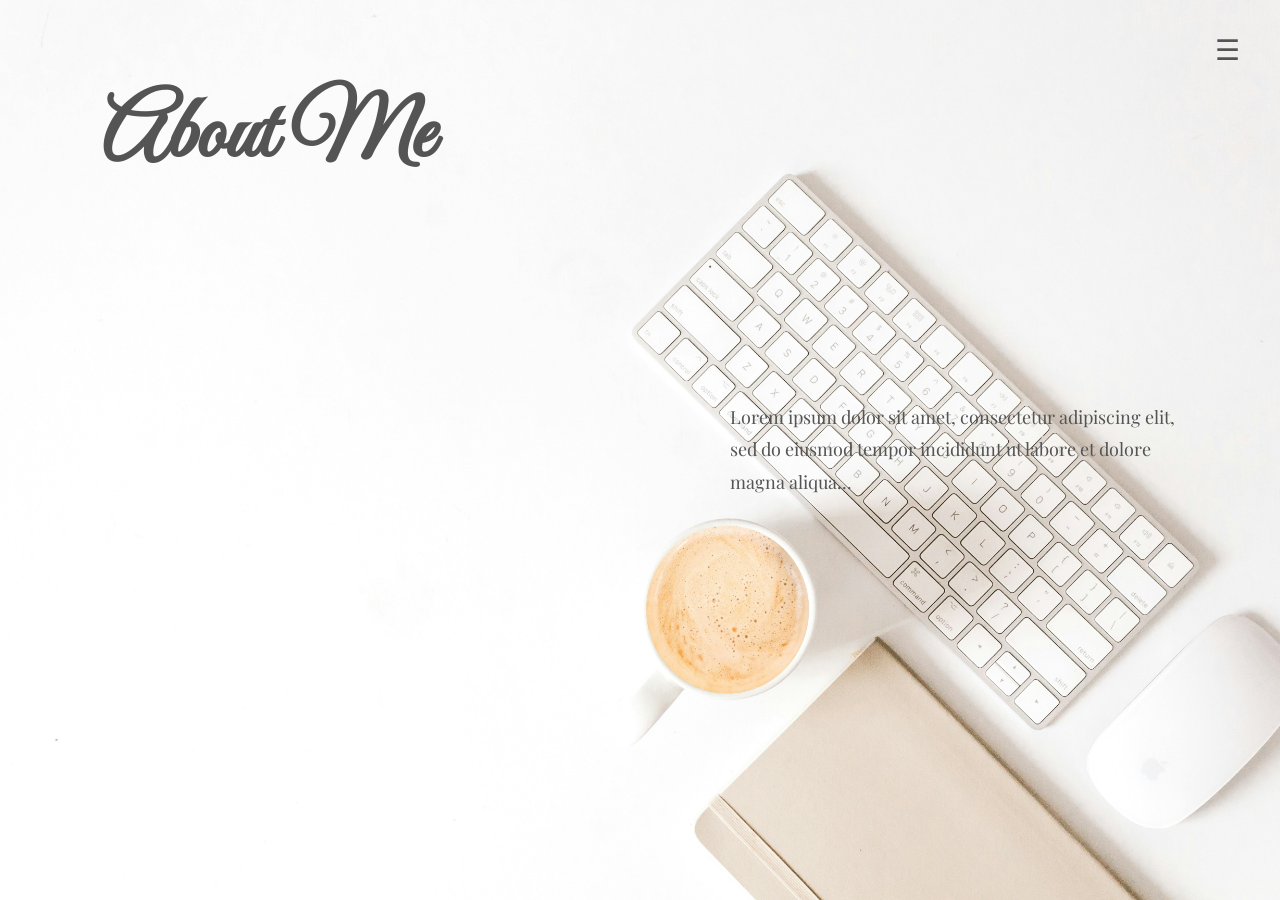
==== about-me/index.html @ 64897bf4 "restructured folder and fixed home page redirect" ====
<!DOCTYPE html>
<html lang="en">
<head>
  <meta charset="UTF-8">
  <title>About Me</title>

  <!-- Fonts -->
  <link href="https://fonts.googleapis.com/css2?family=Playfair+Display:wght@400;600&family=Great+Vibes&display=swap" rel="stylesheet">

  <!-- Global CSS -->
  <link rel="stylesheet" href="../../global/css/main.css">

  <!-- Page CSS -->
  <link rel="stylesheet" href="about-me.css">
</head>

<body>

<section class="about">

  <!-- NAV (top-right) -->
  <div class="nav">
    <div class="hamburger">☰</div>
  </div>

  <!-- LEFT TITLE -->
  <h1 class="title-script about-title">About Me</h1>

  <!-- RIGHT CONTENT -->
  <div class="about-text">
    <p>
      Lorem ipsum dolor sit amet, consectetur adipiscing elit, sed do eiusmod tempor incididunt ut labore et dolore magna aliqua...
    </p>
  </div>

</section>

</body>
</html>
---- global/css/main.css ----
* {
  margin: 0;
  padding: 0;
  box-sizing: border-box;
}

body {
  font-family: 'Playfair Display', serif;
}

/* BACKGROUND */
.home, .about {
  height: 100vh;
  background-image: url('../../assets/images/bg-img.jpg');
  background-size: cover;
  background-position: center;
  background-repeat: no-repeat;
}
/* 
.about {
  height: 100vh;
  background-image: url('../../assets/images/bg-img.jpg');
  background-size: cover;
  background-position: center;
  background-repeat: no-repeat;
  position: relative;
} */

/* TEXT CONTAINER */
.overlay-content {
  position: absolute;
  left: 10%;
  top: 50%;
  transform: translateY(-50%);
  color: #545454;
}

/* WELCOME TITLE */
.title-script {
  font-family: 'Great Vibes', cursive;
  font-size: 90px;
  margin-bottom: 40px;

  /* push slightly upward */
  position: relative;
  top: -80px;
}

/* MENU */
.menu a {
  display: block;
  text-decoration: none;
  color: #545454;
  font-size: 22px;
  margin: 18px 0;
  letter-spacing: 1px;
  transition: 0.3s;
}

/* HOVER */
.menu a:hover {
  opacity: 0.6;
}
---- about-me/about-me.css ----
/* NAV */
.nav {
  position: absolute;
  top: 30px;
  right: 40px;
}

.hamburger {
  font-size: 28px;
  color: #545454;
  cursor: pointer;
}

/* TITLE (same alignment as home) */
.about-title {
  position: absolute;
  top: 80px;
  left: 8%;
  color: #545454;
  font-size: 90px;
}

/* TEXT BLOCK (right side) */
.about-text {
  position: absolute;
  top: 50%;
  right: 8%;
  transform: translateY(-50%);
  width: 35%;
  color: #545454;
  font-size: 18px;
  line-height: 1.8;
  text-align: left;
}
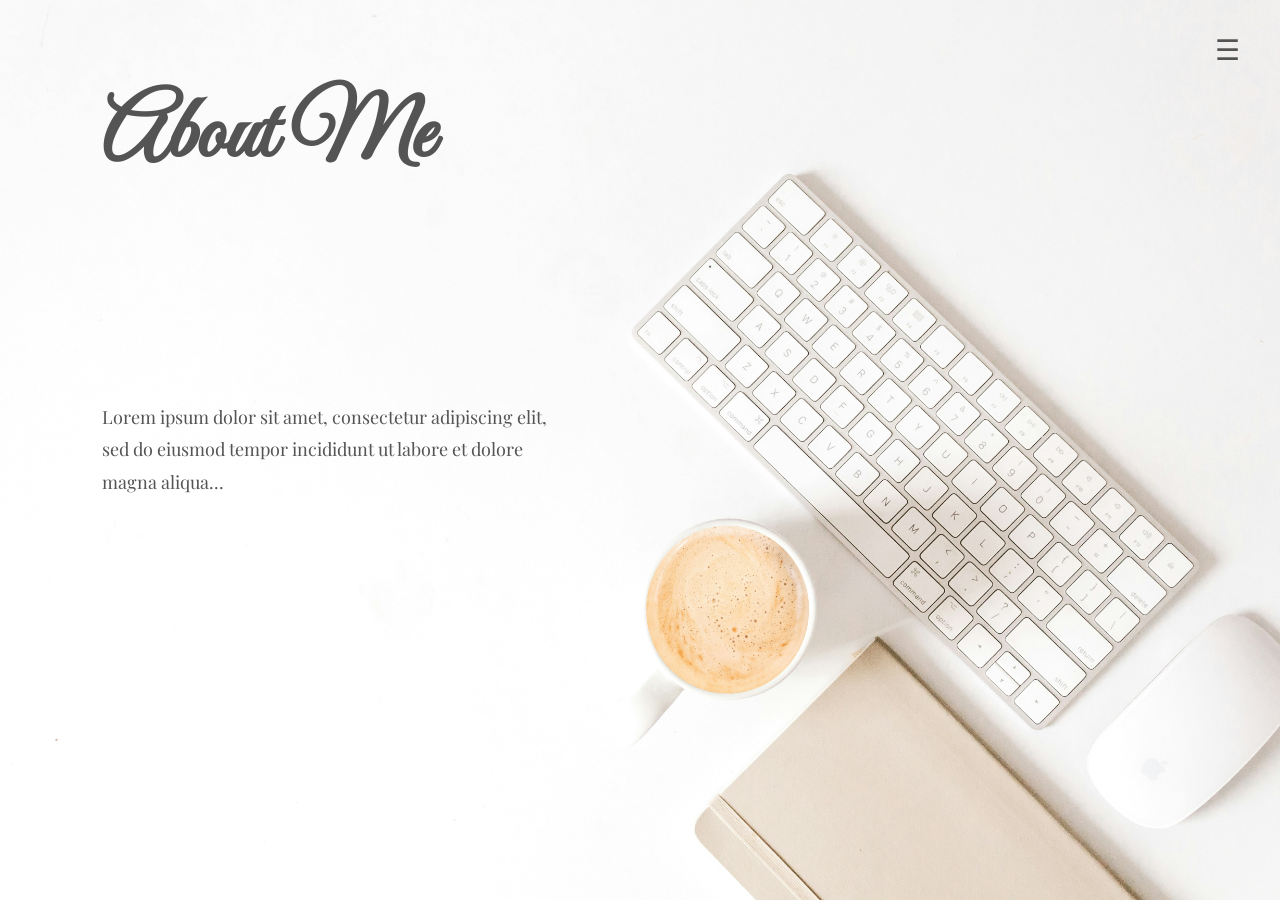
==== commit 4a372d77: "added navigation menu" ====
--- a/about-me/index.html
+++ b/about-me/index.html
@@ -12,17 +12,16 @@
 
   <!-- Page CSS -->
   <link rel="stylesheet" href="about-me.css">
+
+  <!-- Navigation CSS -->
+  <link rel="stylesheet" href="/global/css/nav.css">
 </head>
 
 <body>
+<!-- NAV -->
+<div id="nav-container"></div>
 
 <section class="about">
-
-  <!-- NAV (top-right) -->
-  <div class="nav">
-    <div class="hamburger">☰</div>
-  </div>
-
   <!-- LEFT TITLE -->
   <h1 class="title-script about-title">About Me</h1>
 
@@ -34,6 +33,7 @@
   </div>
 
 </section>
+<script src="/global/js/nav.js"></script>
 
 </body>
 </html>
--- a/global/css/main.css
+++ b/global/css/main.css
@@ -16,15 +16,10 @@
   background-position: center;
   background-repeat: no-repeat;
 }
-/* 
+
 .about {
-  height: 100vh;
-  background-image: url('../../assets/images/bg-img.jpg');
-  background-size: cover;
-  background-position: center;
-  background-repeat: no-repeat;
   position: relative;
-} */
+}
 
 /* TEXT CONTAINER */
 .overlay-content {
@@ -40,7 +35,6 @@
   font-family: 'Great Vibes', cursive;
   font-size: 90px;
   margin-bottom: 40px;
-
   /* push slightly upward */
   position: relative;
   top: -80px;
--- a/about-me/about-me.css
+++ b/about-me/about-me.css
@@ -20,11 +20,11 @@
   font-size: 90px;
 }
 
-/* TEXT BLOCK (right side) */
+/* TEXT BLOCK */
 .about-text {
   position: absolute;
   top: 50%;
-  right: 8%;
+  left: 8%;              /* align with title */
   transform: translateY(-50%);
   width: 35%;
   color: #545454;
--- a/global/css/nav.css
+++ b/global/css/nav.css
@@ -0,0 +1,80 @@
+/* HAMBURGER */
+.nav {
+  position: absolute;
+  top: 30px;
+  right: 40px;
+  z-index: 1000;
+}
+
+.hamburger {
+  font-size: 28px;
+  cursor: pointer;
+  color: #545454;
+}
+
+/* SIDE MENU */
+.side-menu {
+  position: fixed;
+  top: 0;
+  right: -350px;
+  width: 350px;
+  height: 100vh;
+  background-color: #e6dfd6;
+  display: flex;
+  flex-direction: column;
+  justify-content: center;
+  align-items: center;
+  gap: 30px;
+  transition: 0.4s ease;
+  z-index: 99;
+}
+
+/* OPEN STATE */
+.side-menu.active {
+  right: 0;
+}
+
+/* LINKS */
+.side-menu a,
+.menu-item {
+  text-decoration: none;
+  color: #545454;
+  font-size: 20px;
+  cursor: pointer;
+}
+
+/* SUBMENU */
+.projects-submenu {
+  position: absolute;
+  inset: 0;
+  background-color: #e6dfd6;
+
+  display: flex;
+  flex-direction: column;
+  justify-content: center;
+  align-items: center;
+
+  gap: 25px;
+
+  transform: translateX(100%);
+  transition: 0.4s;
+}
+
+/* SHOW SUBMENU */
+.projects-submenu.active {
+  transform: translateX(0);
+}
+
+/* BACK BUTTON */
+.back {
+  position: absolute;
+  top: 40px;
+  left: 30px;
+  cursor: pointer;
+  font-size: 18px;
+}
+
+/* ARROW */
+.arrow {
+  margin-left: 10px;
+}
